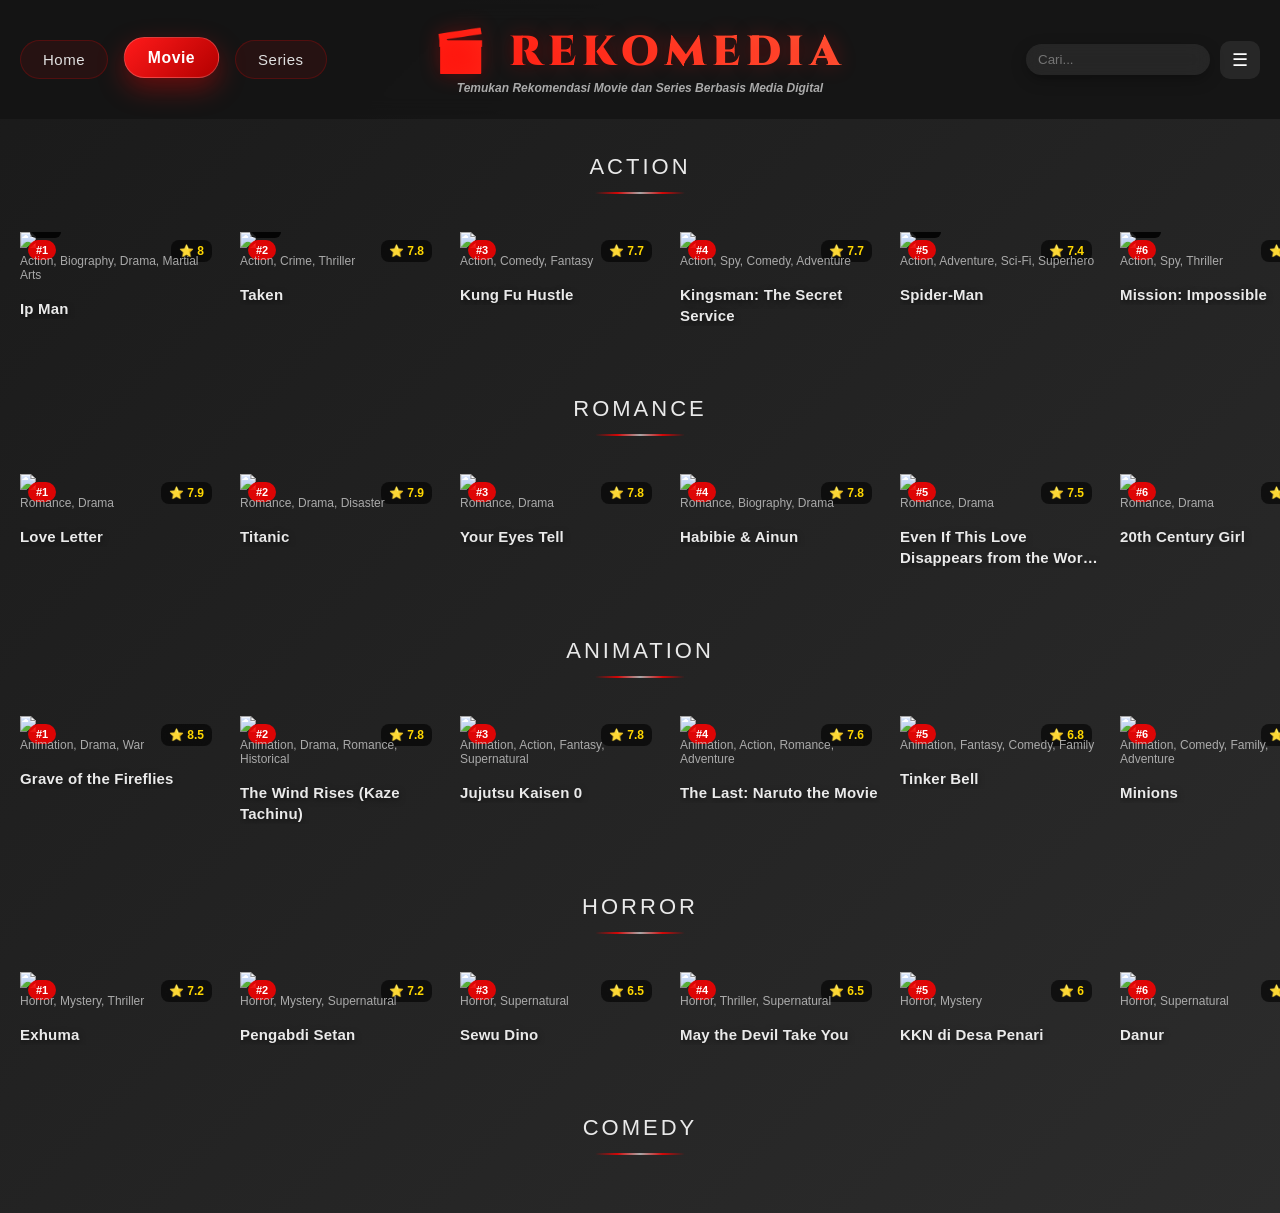
==== movie.html @ 567d8efb "Add files via upload" ====
<!DOCTYPE html>
<html lang="id">
<head>
    <meta charset="UTF-8">
    <title>REKOMEDIA</title>
	
    <link rel="stylesheet" href="style.css">
	<link href="https://fonts.googleapis.com/css2?family=Cinzel:wght@700;900&display=swap" rel="stylesheet">
	
	<script src="data.js" defer></script>
	<script src="script.js" defer></script>

</head>

<body>


<header class="top-bar">

    <div class="left-bar">
        <div class="nav">
            <a href="index.html" class="nav-link">Home</a>
            <a href="movie.html" class="nav-link active">Movie</a>
            <a href="series.html" class="nav-link">Series</a>
        </div>
    </div>

    <div class="center-bar">
        <h1 class="epic-title">🎬 REKOMEDIA</h1>
        <h2 class="section-title"> Temukan Rekomendasi Movie dan Series Berbasis Media Digital</h2>
    </div>

    <div class="right-bar">
        <div class="search-box">
            <input type="text" id="searchInput" placeholder="Cari..." onkeyup="searchMedia()">

            <div class="filter-wrapper">
                <button class="filter-btn" onclick="toggleFilterMenu()">☰</button>

                <div id="filterMenu" class="filter-menu">
                    
                    <div onclick="setFilter('actor')">Actor</div>
                    <div onclick="setFilter('country')">Negara</div>
                    <div onclick="setFilter('year')">Tahun</div>
                </div>
            </div>
        </div>
    </div>

</header>

<main>
	
    <h2 class="section-heading">Action</h2>
    <div id="actionMovies" class="container"></div>

    <h2 class="section-heading">Romance</h2>
    <div id="romanceMovies" class="container"></div>
	
	<h2 class="section-heading">Animation</h2>
	<div id="animationMovies" class="container"></div>
	
	<h2 class="section-heading">Horror</h2>
	<div id="horrorMovies" class="container"></div>
	
	<h2 class="section-heading">Comedy</h2>
	<div id="comedyMovies" class="container"></div>

	

</main>

<div id="modal" class="modal" onclick="closeDetail()">
    <div class="modal-content" onclick="event.stopPropagation()">


    <img id="mPoster">

    <h2 id="mTitle"></h2>

    <div class="detail-info">
        <span id="mRating"></span>
        <span id="mYear"></span>
        <span id="mGenre"></span>
		<span id="mCountry"></span>
    </div>

    <p id="mDesc"></p>
    <p id="mActor"></p>

    <iframe id="mVideo" frameborder="0" allowfullscreen></iframe>

	<button onclick="playTrailer()" class="trailer-btn">
    ▶ Play Trailer
	</button>

</div>

</div>


</body>
</html>
---- style.css ----
body {
    font-family: Arial;
    background: linear-gradient(135deg, #1a1a1a, #2c2c2c);
    color: white;
    margin: 0;
	box-sizing: border-box;
}

header {
    position: sticky;
    top: 0;
    background: rgba(20,20,20,0.9);
    backdrop-filter: blur(10px);
    z-index: 1000;
}
.epic-title {
    font-family: 'Cinzel', serif;
    font-weight: 900;
    font-size: 42px;
    text-align: center;
    letter-spacing: 6px;
	margin: 0;

    background: linear-gradient(45deg, #ff0000, #ff7f50, #ffffff);
    background-size: 300% 300%;
    -webkit-background-clip: text;
    -webkit-text-fill-color: transparent;

    display: flex;
    align-items: center;
    justify-content: center;
    gap: 12px;

    text-shadow: 0 0 20px rgba(255, 0, 0, 0.3);

    animation: glowMove 4s ease infinite, floatTitle 3s ease-in-out infinite;
}

@keyframes floatTitle {
    0%, 100% {
        transform: translateY(0);
    }
    50% {
        transform: translateY(-5px);
    }
}

.epic-title:hover {
    transform: scale(1.1);
    text-shadow: 0 0 20px rgba(255,0,0,0.8);
}

.film-icon {
    font-size: 50px;
    margin-right: 10px;
}

@keyframes glow {
    from {
        text-shadow: 0 0 10px #e50914;
    }
    to {
        text-shadow: 0 0 20px #ff5f6d;
    }
}

@keyframes fadeUp {
    to {
        opacity: 1;
        transform: translateY(0);
    }
}
.nav {
    display: flex;
    justify-content: center;
    gap: 18px;
    margin: 30px 0;
}

/* tombol elegan */
.nav-link {
    color: #e0e0e0;
    text-decoration: none;
    font-size: 15px;
    font-weight: 500;
    padding: 10px 22px;
    border-radius: 999px; /* pill shape */
    
    background: rgba(255, 0, 0, 0.08);
    border: 1px solid rgba(255, 0, 0, 0.2);

    transition: all 0.3s ease;
    letter-spacing: 0.5px;
}

/* hover elegan */
.nav-link:hover {
    background: rgba(255, 0, 0, 0.15);
    color: #fff;
    transform: translateY(-3px);
    box-shadow: 0 10px 25px rgba(255, 0, 0, 0.2);
    border-color: rgba(255, 0, 0, 0.4);
}


/* active lebih premium */
.nav-link.active {
    background: linear-gradient(135deg, #ff1a1a, #b30000);
    color: #fff;
    font-weight: 600;
    transform: translateY(-2px) scale(1.05);
    border: 1px solid rgba(255, 255, 255, 0.2);
    box-shadow: 0 10px 25px rgba(255, 0, 0, 0.35);
    position: relative;
    overflow: hidden;
}
.nav-link.active::before {
    content: "";
    position: absolute;
    top: 0;
    left: -100%;
    width: 100%;
    height: 100%;
    background: linear-gradient(120deg, transparent, rgba(255,255,255,0.2), transparent);
    transition: 0.5s;
}

.nav-link.active:hover::before {
    left: 100%;
}

.hide {
    display: none !important;
}
.card {
    position: relative;
    width: 200px;
    min-width: 200px;
    max-width: 200px;
    flex: 0 0 auto;
    cursor: pointer;
	overflow: hidden;
	display: flex;
    flex-direction: column;
    transition: transform 0.3s ease, box-shadow 0.3s ease;
	opacity: 0;
    transform: translateY(20px);
}



.card-info {
    padding: 12px;
    background: linear-gradient(
        to top,
        rgba(0,0,0,0.85),
        rgba(0,0,0,0.3)
    );
}


.card-info h3 {
    font-size: 14px;
    margin: 5px 0;
}


.card-info p {
    font-size: 11px;
    color: #bbb;
    margin: 0;
}


.card:hover {
    transform: translateY(-8px) scale(1.03);
    box-shadow: 0 15px 40px rgba(255, 0, 0, 0.25);
}
.card:hover .title {
    color: #ffffff; /* cuma jadi lebih terang */
    transform: translateY(-2px);
}




.card:hover img {
    transform: translateY(-6px) scale(1.07);
    filter: brightness(1.1) contrast(1.05);
	box-shadow: 0 12px 30px rgba(0,0,0,0.5);
}



.card.show {
    opacity: 1;
    transform: translateY(0);
    transition: 0.5s ease;
}
.search-box {
    display: flex;
    justify-content: center;
    align-items: center;
    gap: 12px;
    margin: 10px 0;
    flex-wrap: nowrap;
}
.search-box input {
    width: 160px;
    padding: 8px 12px;
    border-radius: 999px;
    border: none;
    outline: none;

    background: rgba(255, 255, 255, 0.08);
    color: white;

    backdrop-filter: blur(10px);
    box-shadow: 0 5px 15px rgba(0,0,0,0.3);

    transition: 0.3s ease;
}

.search-box input:focus {
    transform: scale(1.05);
    background: rgba(255, 255, 255, 0.12);
}
.filter-wrapper {
    display: flex;
    align-items: center;
	position: relative;
}

.filter-btn {
    padding: 8px 12px;
    border: none;
    border-radius: 10px;
    cursor: pointer;

    background: rgba(255,255,255,0.08);
    color: white;

    font-size: 18px;
    transition: 0.3s;
	
    display: flex;
    align-items: center;
    justify-content: center;

}

.filter-btn:hover {
    transform: scale(1.1);
    background: rgba(255,255,255,0.15);
}
.filter-menu {
    display: none;
    position: absolute;
    top: 45px;
    right: 0;

    background: rgba(20,20,20,0.95);
    border: 1px solid rgba(255,255,255,0.1);
    border-radius: 12px;

    min-width: 150px;
    overflow: hidden;
    z-index: 1000;
}
.filter-menu.show {
    display: block;
}
.filter-menu div {
    padding: 10px;
    cursor: pointer;
    transition: 0.2s;
}

.filter-menu div:hover {
    background: rgba(255,0,0,0.2);
}
.top-bar {
    display: grid;
    grid-template-columns: 1fr 2fr 1fr;
    align-items: center;
    padding: 10px 20px;
    background: rgba(20,20,20,0.9);
    backdrop-filter: blur(10px);
}

.left-bar {
    display: flex;
    justify-content: flex-start;
}


.title-block {
    display: flex;
    flex-direction: column;
    gap: 2px;
}
.section-title {
    font-size: 12px;
    color: #aaa;
    margin: 0;
    font-style: italic;
}
.search-area {
    display: flex;
    justify-content: center;
    margin-top: 10px;
}

.search-box {
    display: flex;
    align-items: center;
    gap: 10px;
}

.section-heading {
    text-align: center;
    font-size: 22px;
    font-weight: 500;
    letter-spacing: 3px;
    text-transform: uppercase;

    color: rgba(255, 255, 255, 0.9);

    margin: 35px 0 18px;

    position: relative;
    display: inline-block;
}

/* bikin posisi center tetap rapi */
.section-heading {
    display: block;
}

/* garis utama */
.section-heading::after {
    content: "";
    display: block;
    width: 90px;
    height: 2px;

    margin: 12px auto 0;

    background: linear-gradient(
        90deg,
        transparent,
        rgba(255, 0, 0, 0.8),
        rgba(255, 255, 255, 0.6),
        rgba(255, 0, 0, 0.8),
        transparent
    );

    border-radius: 10px;

    animation: lineGlow 3s ease-in-out infinite;
}

/* efek subtle glow jalan */
@keyframes lineGlow {
    0% {
        opacity: 0.5;
        transform: scaleX(0.9);
    }
    50% {
        opacity: 1;
        transform: scaleX(1.05);
    }
    100% {
        opacity: 0.5;
        transform: scaleX(0.9);
    }
}

/* hover halus (kelas UI modern) */
.section-heading:hover {
    letter-spacing: 4px;
    transition: 0.3s ease;
    color: #ffffff;
}
.container {
    display: flex;
    gap: 20px;
    overflow-x: auto;
    padding: 20px;
    scroll-behavior: smooth;
}
.container::-webkit-scrollbar {
    height: 6px;
}

.container::-webkit-scrollbar-thumb {
    background: rgba(255,255,255,0.2);
    border-radius: 10px;
}

.card-info {
    padding: 20px;
}

.card-info h3 {
    font-size: 14px;
    font-weight: 700;
    margin: 8px 0 6px;
    color: #fff;
    letter-spacing: 0.5px;
}


.desc {
    font-size: 12px;
    color: #ccc;
    margin: 8px 0;
    line-height: 1.4;

    display: -webkit-box;
    -webkit-line-clamp: 3;
    -webkit-box-orient: vertical;
    overflow: hidden;
}
/* tombol trailer */
.trailer-btn {
    display: block;
    margin-top: 15px;
    padding: 10px;
    text-align: center;
    font-weight: 600;

    background: linear-gradient(135deg, #ff0000, #b30000);
    color: white;
    text-decoration: none;
    border-radius: 10px;

    transition: 0.3s;
}

.trailer-btn:hover {
    transform: scale(1.05);
    box-shadow: 0 10px 20px rgba(255,0,0,0.3);
}

.badge {
    position: absolute;
    top: 8px;
    left: 8px;
    background: rgba(255,0,0,0.85);
    padding: 4px 8px;
    font-size: 11px;
    border-radius: 999px;
    font-weight: bold;
}

.meta {
    font-size: 11px;
    color: #aaa;
    display: flex;
    gap: 10px;
    margin-top: 5px;
}
.center-bar {
    text-align: center;
}
.right-bar {
    display: flex;
    justify-content: flex-end;
}

.poster {
    width: 100%;
    display: flex;
    align-items: center;
    justify-content: center;
	 position: relative;
}
.season-badge {
    position: absolute;
    bottom: 10px;
    left: 10px;

    background: rgba(0, 0, 0, 0.85);
	color: #fff;
    padding: 4px 8px;
    font-size: 12px;
    border-radius: 6px;

    font-weight: bold;
}

.poster img {
    width: 100%;
    height: auto;   /* 🔥 ini kuncinya */
    display: block;
	transition: transform 0.4s ease;
}


.rating {
    position: absolute;
    top: 8px;
    right: 8px;
    background: rgba(0,0,0,0.6);
    backdrop-filter: blur(6px);
    color: gold;
    font-size: 12px;
    padding: 4px 8px;
    border-radius: 8px;
    font-weight: 600;
}

.title {
    font-size: 15px;
    font-weight: 600;
    margin-top: 4px;
    line-height: 1.4;

    color: #eaeaea; /* bukan putih terang, lebih soft */

    letter-spacing: 0.2px;
    text-transform: none; /* 🔥 ini penting (biar ga kapital semua) */

    display: -webkit-box;
    -webkit-line-clamp: 2;
    -webkit-box-orient: vertical;
    overflow: hidden;

    transition: all 0.3s ease;
	text-shadow: 0 2px 6px rgba(0,0,0,0.5);
	font-family: Arial, sans-serif;
}



.modal {
    display: none;
    position: fixed;
    top: 0;
    left: 0;
    width: 100%;
    height: 100%;
    background: rgba(0,0,0,0.8);
    justify-content: center;
    align-items: center;
    z-index: 9999;
	animation: fadeIn 0.3s ease;
}

.modal-content {
    background: #111;
    padding: 20px;
    border-radius: 16px;
    width: 380px;
    max-height: 85vh;
    overflow-y: auto;

    color: white;
    text-align: left;
	animation: scaleUp 0.3s ease;
}
@keyframes fadeIn {
    from {opacity: 0;}
    to {opacity: 1;}
}

@keyframes scaleUp {
    from {transform: scale(0.9);}
    to {transform: scale(1);}
}
/* poster */
.modal-content img {
    width: 100%;
    border-radius: 12px;
    margin-bottom: 12px;
}
/* judul */
#mTitle {
    font-size: 20px;
    font-weight: 700;
    margin: 10px 0;
}
.rank-badge {
    position: absolute;
    bottom: 8px;
    right: 8px;
    background: gold;
    color: black;
    font-size: 11px;
    padding: 3px 6px;
    border-radius: 6px;
    font-weight: bold;
}
.genre {
    font-size: 12px;
    color: #ccc;
    margin-top: 6px;
    opacity: 0.8;
}
.meta-detail {
    font-size: 13px;
    color: #bbb;
    margin: 6px 0 12px;
}
/* info kecil */
.detail-info {
    display: flex;
    gap: 10px;
    font-size: 12px;
    color: #bbb;
    margin-bottom: 10px;
}

.detail-info span {
    background: rgba(255,255,255,0.08);
    padding: 4px 8px;
    border-radius: 6px;
}
/* sinopsis */
#mDesc {
    font-size: 13px;
    line-height: 1.6;
    color: #ccc;
    margin: 12px 0;
}

/* actor */
#mActor {
    font-size: 12px;
    color: #aaa;
}
#mVideo {
    width: 100%;
    height: 200px;
    border-radius: 10px;
    margin-bottom: 10px;
    display: none;
}
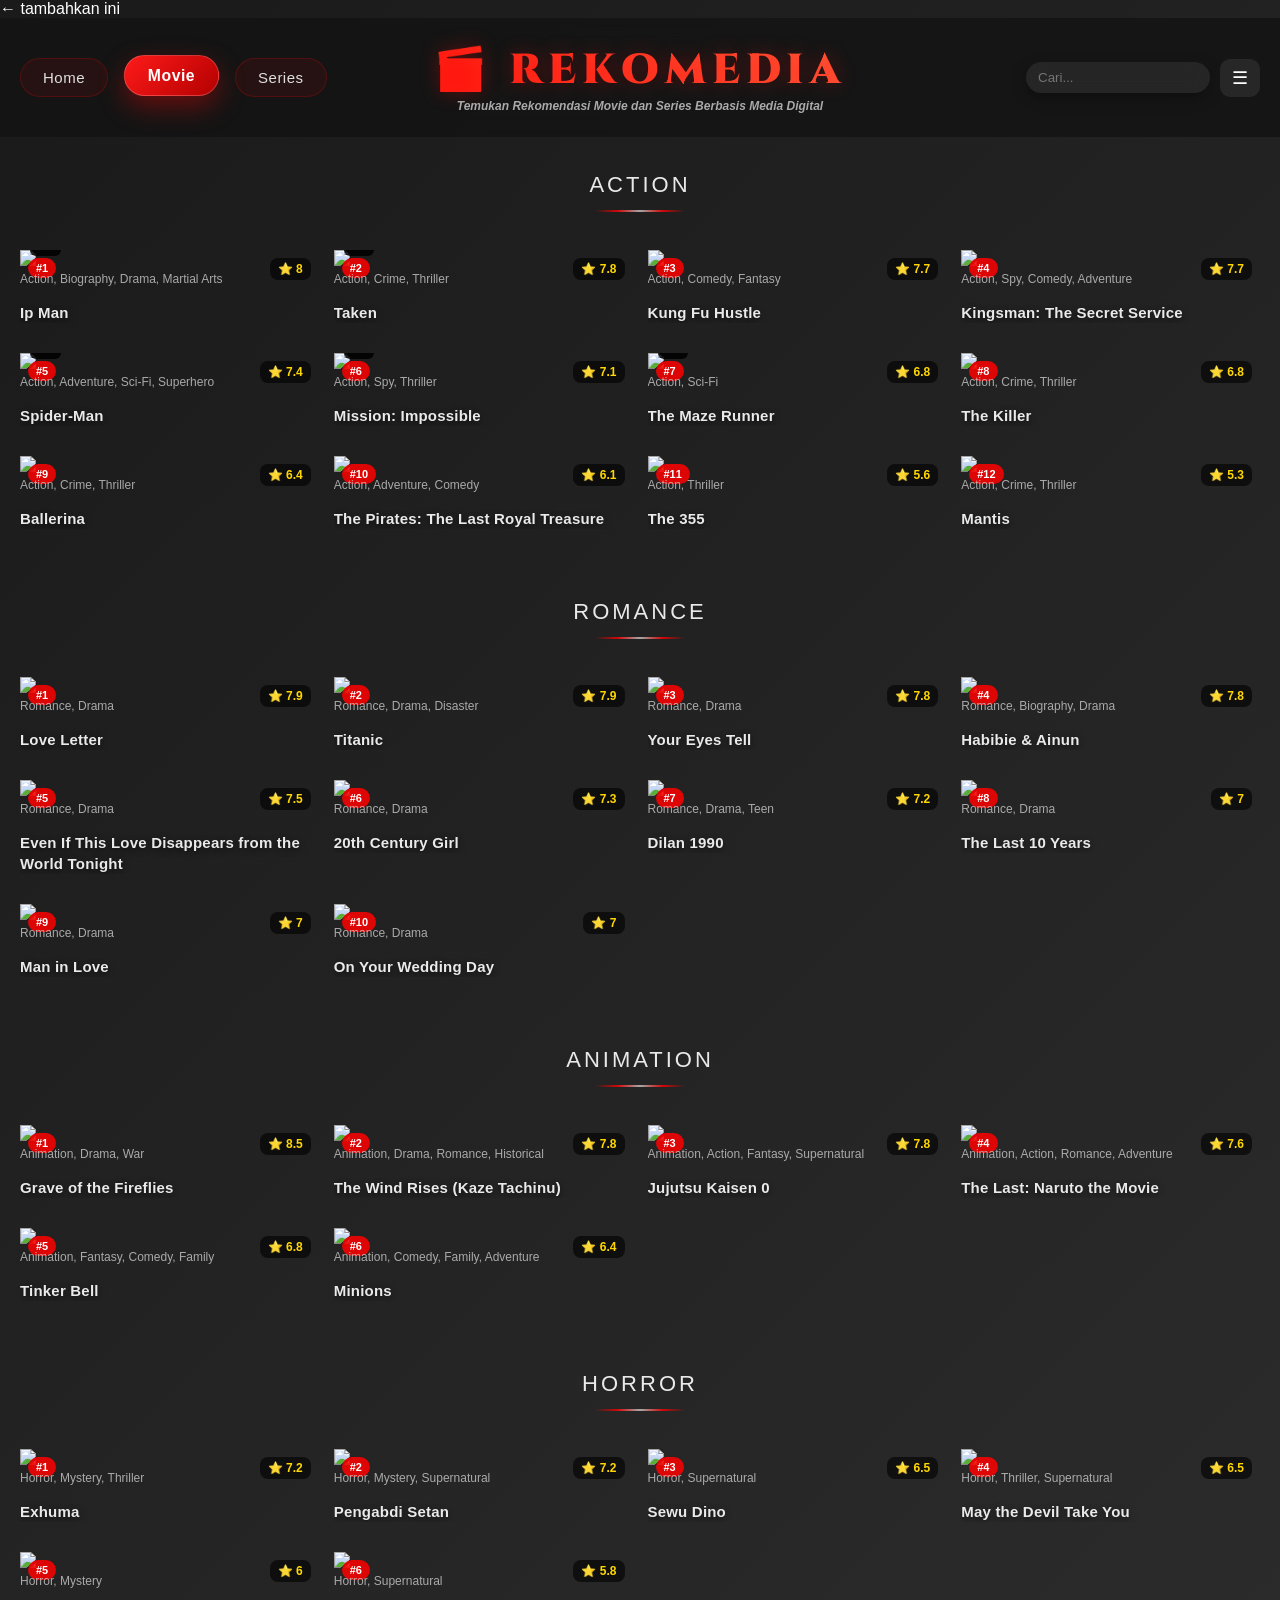
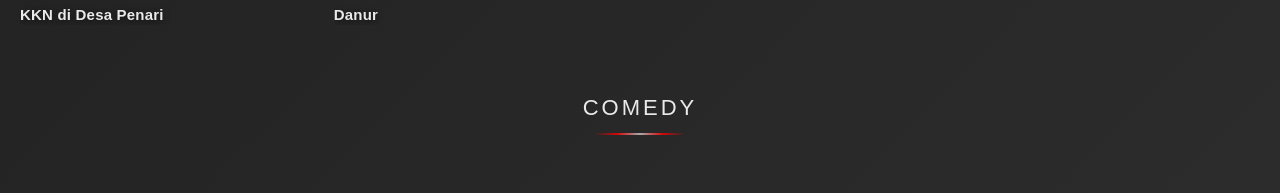
==== commit d907581f: "Update movie.html" ====
--- a/movie.html
+++ b/movie.html
@@ -2,6 +2,7 @@
 <html lang="id">
 <head>
     <meta charset="UTF-8">
+    <meta name="viewport" content="width=device-width, initial-scale=1.0">  ← tambahkan ini
     <title>REKOMEDIA</title>
 	
     <link rel="stylesheet" href="style.css">
--- a/style.css
+++ b/style.css
@@ -134,9 +134,9 @@
 }
 .card {
     position: relative;
-    width: 200px;
-    min-width: 200px;
-    max-width: 200px;
+   width: 100%;
+    min-width: unset;
+    max-width: unset;
     flex: 0 0 auto;
     cursor: pointer;
 	overflow: hidden;
@@ -383,12 +383,13 @@
     color: #ffffff;
 }
 .container {
-    display: flex;
-    gap: 20px;
-    overflow-x: auto;
+    display: grid;
+    grid-template-columns: repeat(auto-fit, minmax(260px, 1fr));
+    gap: 15px;
     padding: 20px;
-    scroll-behavior: smooth;
-}
+}
+
+
 .container::-webkit-scrollbar {
     height: 6px;
 }
@@ -636,4 +637,73 @@
     border-radius: 10px;
     margin-bottom: 10px;
     display: none;
-}+}
+@media (max-width: 768px) {
+
+    .epic-title {
+        font-size: 24px;
+        letter-spacing: 2px;
+    }
+
+    .nav {
+        flex-wrap: wrap;
+        gap: 10px;
+        margin: 15px 0;
+    }
+
+    .nav-link {
+        font-size: 12px;
+        padding: 6px 12px;
+    }
+
+    .search-box {
+        flex-wrap: wrap;
+        gap: 8px;
+    }
+
+    .search-box input {
+        width: 100%;
+    }
+
+    .top-bar {
+        grid-template-columns: 1fr;
+        text-align: center;
+        gap: 10px;
+    }
+
+    .section-heading {
+        font-size: 18px;
+    }
+
+    .modal-content {
+        width: 90%;
+    }
+
+    #mVideo {
+        height: 180px;
+    }
+    .container {
+        grid-template-columns: 1fr; /* paksa 1 kolom */
+    }
+
+    .card-info h3 {
+        font-size: 16px;
+    }
+
+    .desc {
+        font-size: 13px;
+    }
+
+    .title {
+        font-size: 16px;
+    }
+
+    .epic-title {
+        font-size: 22px;
+    }
+}
+
+img {
+    max-width: 100%;
+    height: auto;
+}
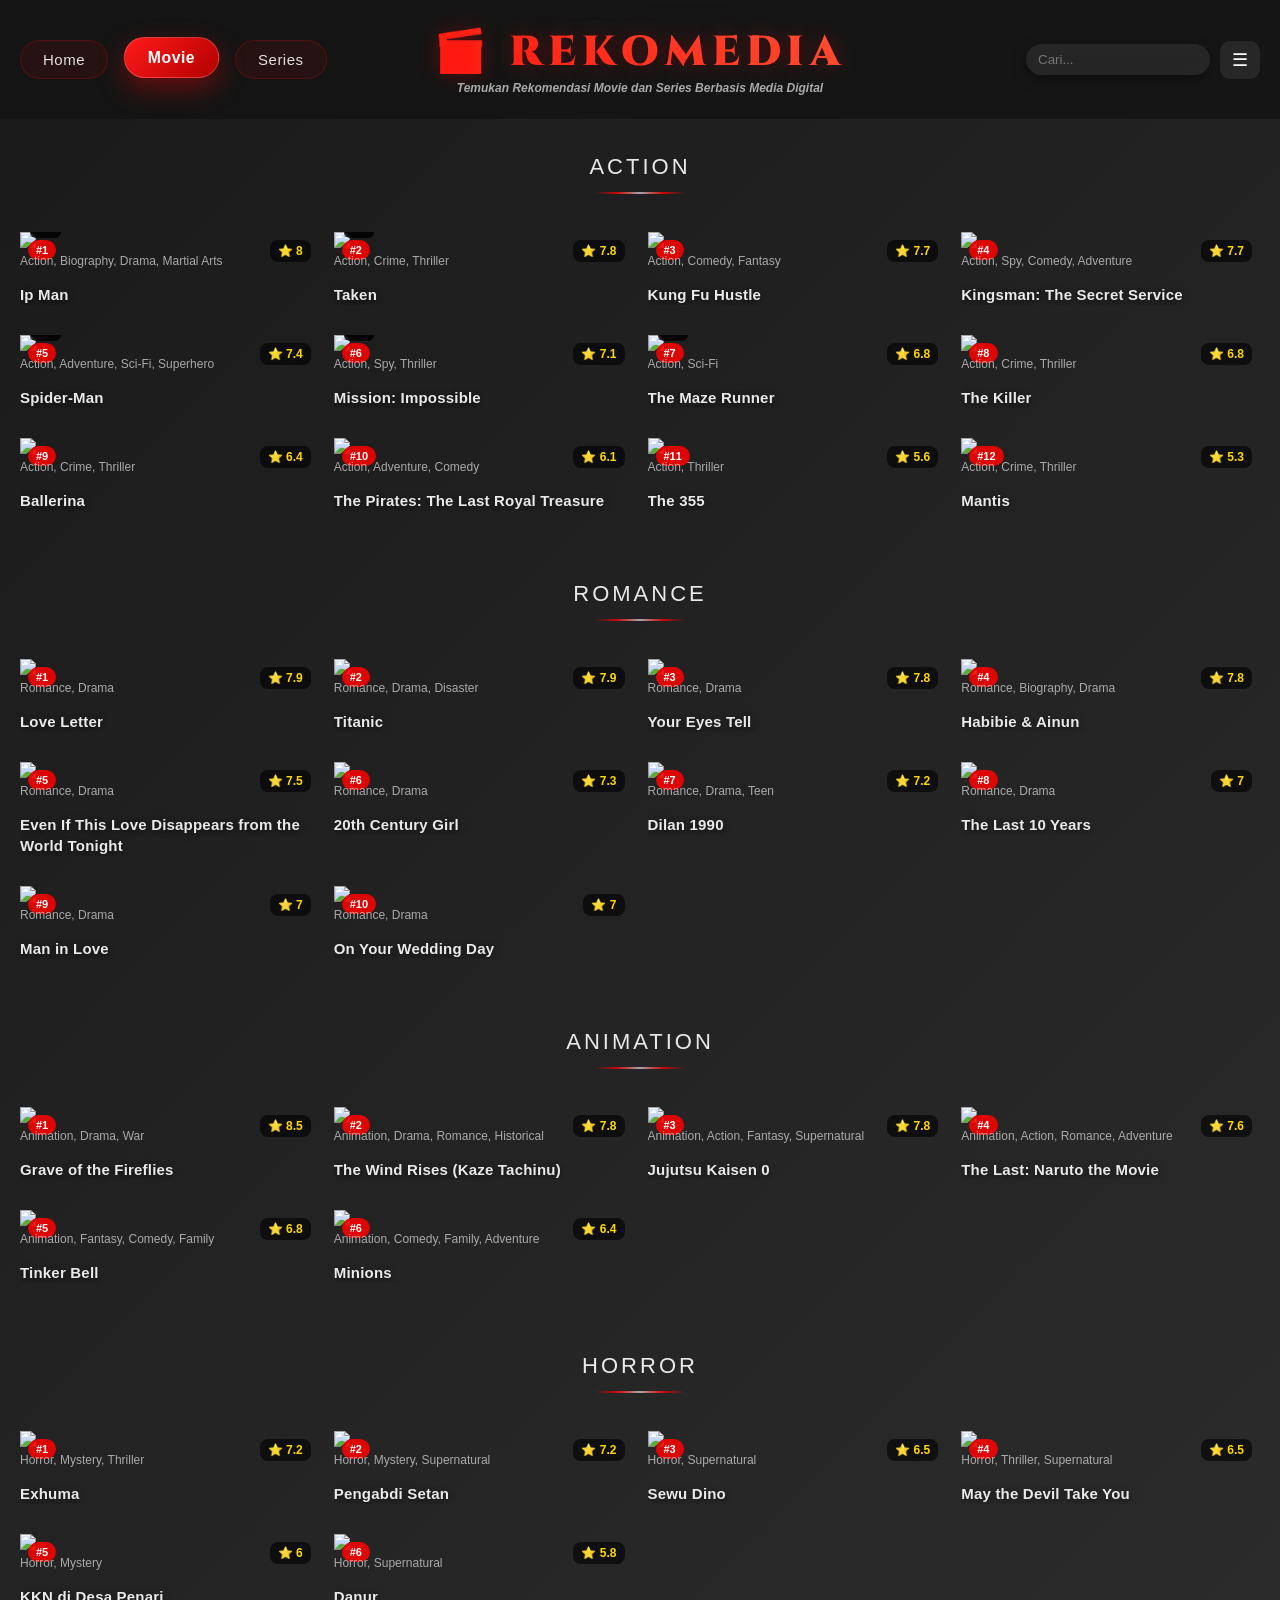
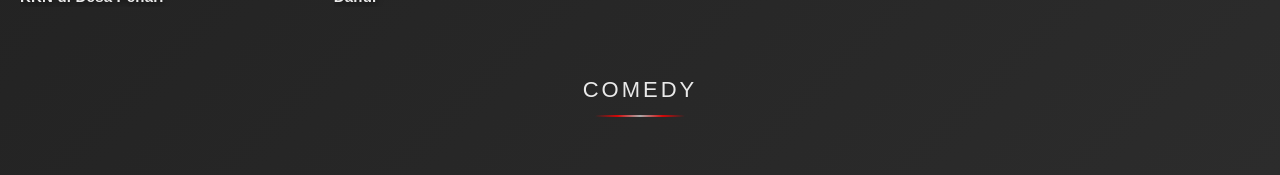
==== commit 0e773a4c: "Update movie.html" ====
--- a/movie.html
+++ b/movie.html
@@ -2,7 +2,7 @@
 <html lang="id">
 <head>
     <meta charset="UTF-8">
-    <meta name="viewport" content="width=device-width, initial-scale=1.0">  ← tambahkan ini
+    <meta name="viewport" content="width=device-width, initial-scale=1.0">
     <title>REKOMEDIA</title>
 	
     <link rel="stylesheet" href="style.css">
@@ -10,14 +10,9 @@
 	
 	<script src="data.js" defer></script>
 	<script src="script.js" defer></script>
-
 </head>
-
 <body>
-
-
 <header class="top-bar">
-
     <div class="left-bar">
         <div class="nav">
             <a href="index.html" class="nav-link">Home</a>
@@ -25,21 +20,16 @@
             <a href="series.html" class="nav-link">Series</a>
         </div>
     </div>
-
     <div class="center-bar">
         <h1 class="epic-title">🎬 REKOMEDIA</h1>
         <h2 class="section-title"> Temukan Rekomendasi Movie dan Series Berbasis Media Digital</h2>
     </div>
-
     <div class="right-bar">
         <div class="search-box">
             <input type="text" id="searchInput" placeholder="Cari..." onkeyup="searchMedia()">
-
             <div class="filter-wrapper">
                 <button class="filter-btn" onclick="toggleFilterMenu()">☰</button>
-
                 <div id="filterMenu" class="filter-menu">
-                    
                     <div onclick="setFilter('actor')">Actor</div>
                     <div onclick="setFilter('country')">Negara</div>
                     <div onclick="setFilter('year')">Tahun</div>
@@ -47,14 +37,10 @@
             </div>
         </div>
     </div>
-
 </header>
-
 <main>
-	
     <h2 class="section-heading">Action</h2>
     <div id="actionMovies" class="container"></div>
-
     <h2 class="section-heading">Romance</h2>
     <div id="romanceMovies" class="container"></div>
 	
@@ -66,39 +52,24 @@
 	
 	<h2 class="section-heading">Comedy</h2>
 	<div id="comedyMovies" class="container"></div>
-
-	
-
 </main>
-
 <div id="modal" class="modal" onclick="closeDetail()">
     <div class="modal-content" onclick="event.stopPropagation()">
-
-
     <img id="mPoster">
-
     <h2 id="mTitle"></h2>
-
     <div class="detail-info">
         <span id="mRating"></span>
         <span id="mYear"></span>
         <span id="mGenre"></span>
 		<span id="mCountry"></span>
     </div>
-
     <p id="mDesc"></p>
     <p id="mActor"></p>
-
     <iframe id="mVideo" frameborder="0" allowfullscreen></iframe>
-
 	<button onclick="playTrailer()" class="trailer-btn">
     ▶ Play Trailer
 	</button>
-
 </div>
-
 </div>
-
-
 </body>
 </html>
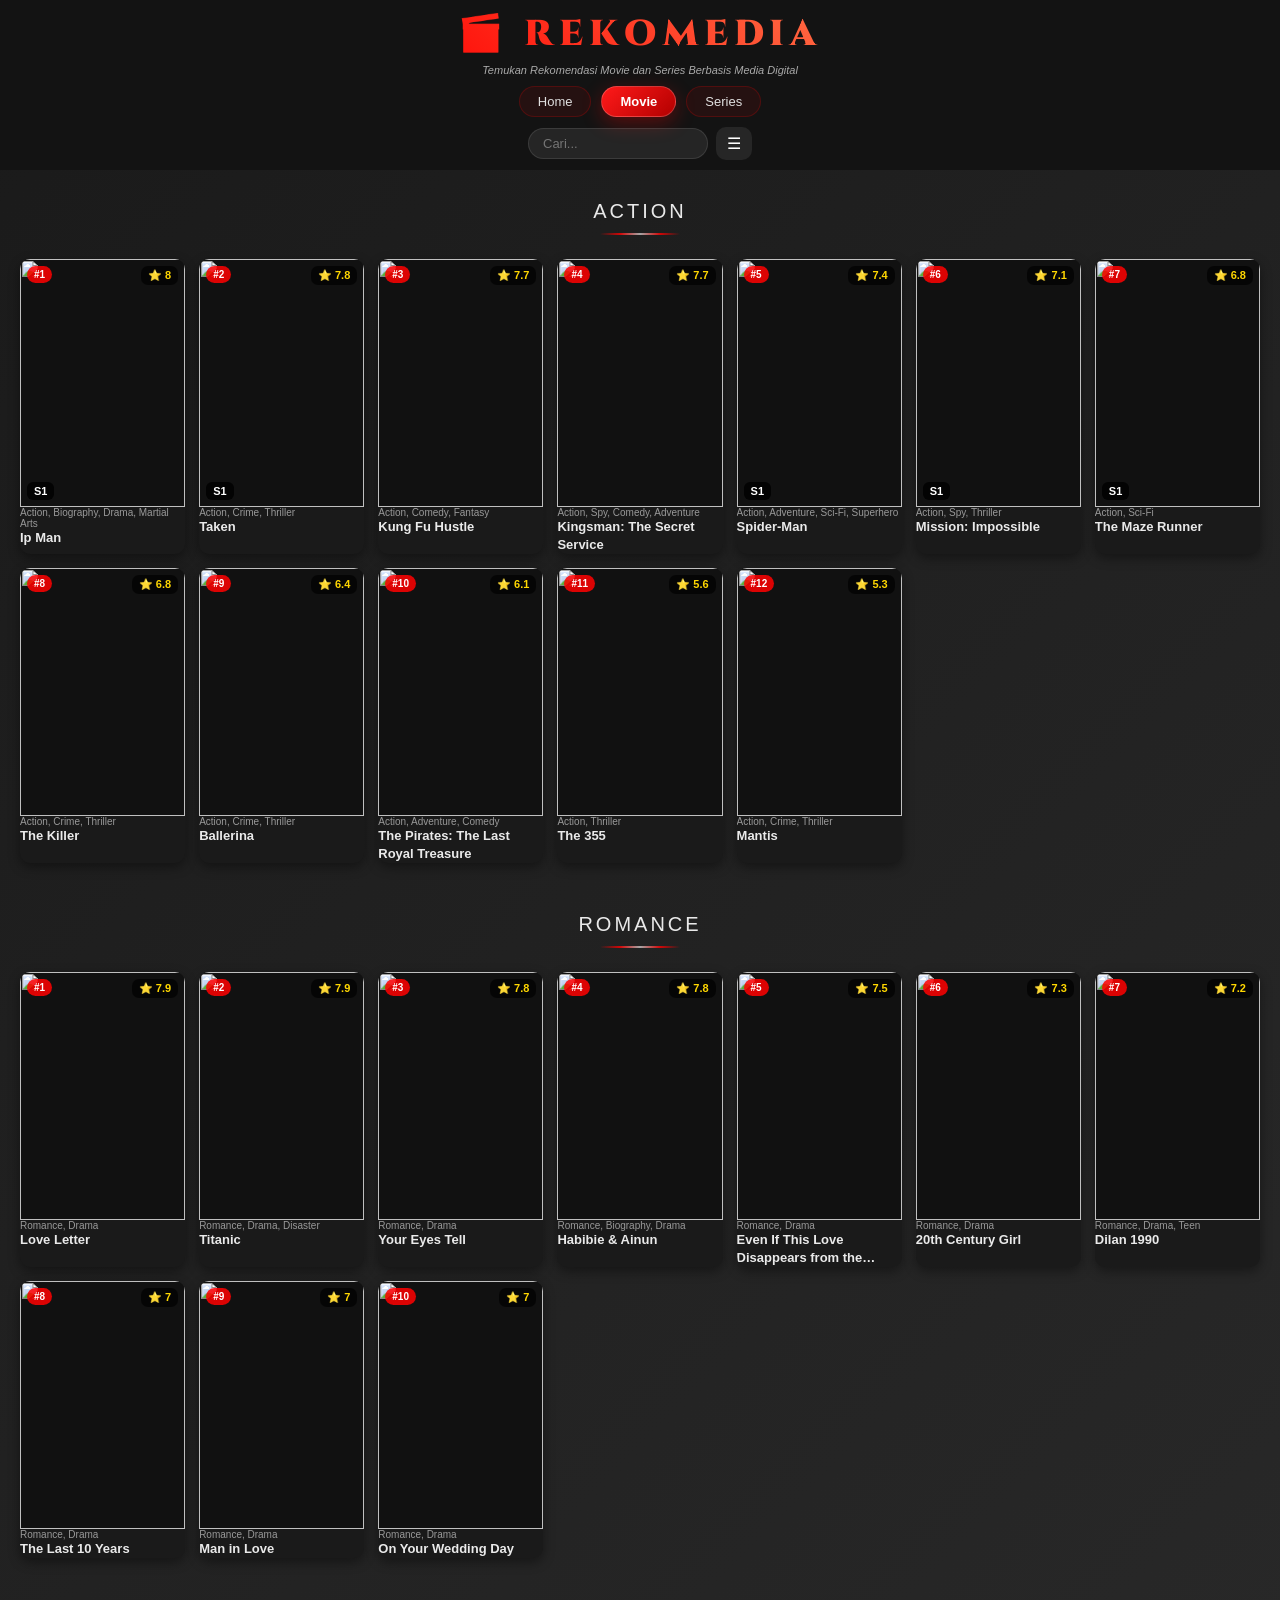
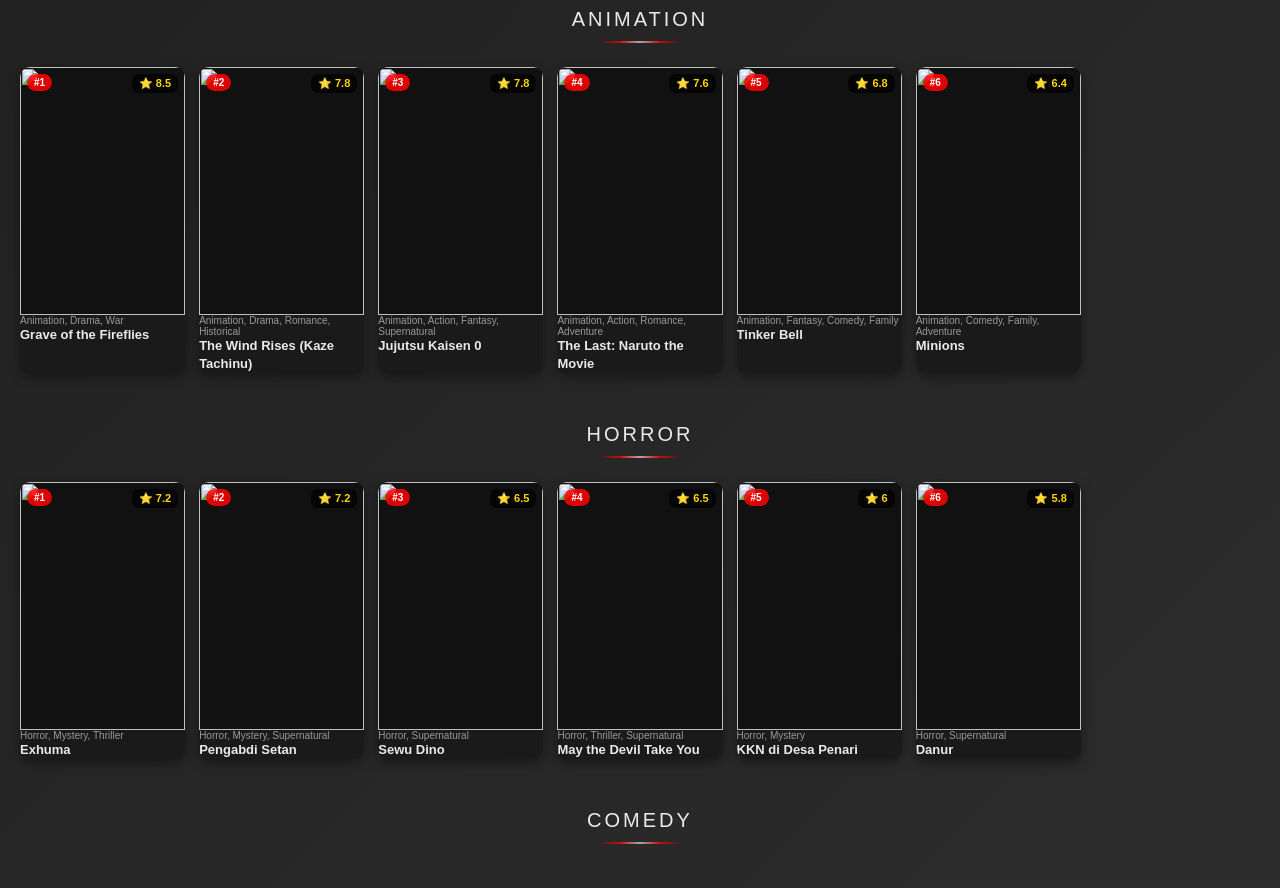
==== commit 699cddce: "Update movie.html" ====
--- a/movie.html
+++ b/movie.html
@@ -4,36 +4,28 @@
     <meta charset="UTF-8">
     <meta name="viewport" content="width=device-width, initial-scale=1.0">
     <title>REKOMEDIA</title>
-	
     <link rel="stylesheet" href="style.css">
-	<link href="https://fonts.googleapis.com/css2?family=Cinzel:wght@700;900&display=swap" rel="stylesheet">
-	
-	<script src="data.js" defer></script>
-	<script src="script.js" defer></script>
+    <link href="https://fonts.googleapis.com/css2?family=Cinzel:wght@700;900&display=swap" rel="stylesheet">
+    <script src="data.js" defer></script>
+    <script src="script.js" defer></script>
 </head>
 <body>
 <header class="top-bar">
-    <div class="left-bar">
-        <div class="nav">
-            <a href="index.html" class="nav-link">Home</a>
-            <a href="movie.html" class="nav-link active">Movie</a>
-            <a href="series.html" class="nav-link">Series</a>
-        </div>
-    </div>
-    <div class="center-bar">
-        <h1 class="epic-title">🎬 REKOMEDIA</h1>
-        <h2 class="section-title"> Temukan Rekomendasi Movie dan Series Berbasis Media Digital</h2>
-    </div>
-    <div class="right-bar">
-        <div class="search-box">
-            <input type="text" id="searchInput" placeholder="Cari..." onkeyup="searchMedia()">
-            <div class="filter-wrapper">
-                <button class="filter-btn" onclick="toggleFilterMenu()">☰</button>
-                <div id="filterMenu" class="filter-menu">
-                    <div onclick="setFilter('actor')">Actor</div>
-                    <div onclick="setFilter('country')">Negara</div>
-                    <div onclick="setFilter('year')">Tahun</div>
-                </div>
+    <h1 class="epic-title">🎬 REKOMEDIA</h1>
+    <p class="section-title">Temukan Rekomendasi Movie dan Series Berbasis Media Digital</p>
+    <nav class="nav">
+        <a href="index.html" class="nav-link">Home</a>
+        <a href="movie.html" class="nav-link active">Movie</a>
+        <a href="series.html" class="nav-link">Series</a>
+    </nav>
+    <div class="search-box">
+        <input type="text" id="searchInput" placeholder="Cari..." onkeyup="searchMedia()">
+        <div class="filter-wrapper">
+            <button class="filter-btn" onclick="toggleFilterMenu()">☰</button>
+            <div id="filterMenu" class="filter-menu">
+                <div onclick="setFilter('actor')">Actor</div>
+                <div onclick="setFilter('country')">Negara</div>
+                <div onclick="setFilter('year')">Tahun</div>
             </div>
         </div>
     </div>
@@ -43,33 +35,28 @@
     <div id="actionMovies" class="container"></div>
     <h2 class="section-heading">Romance</h2>
     <div id="romanceMovies" class="container"></div>
-	
-	<h2 class="section-heading">Animation</h2>
-	<div id="animationMovies" class="container"></div>
-	
-	<h2 class="section-heading">Horror</h2>
-	<div id="horrorMovies" class="container"></div>
-	
-	<h2 class="section-heading">Comedy</h2>
-	<div id="comedyMovies" class="container"></div>
+    <h2 class="section-heading">Animation</h2>
+    <div id="animationMovies" class="container"></div>
+    <h2 class="section-heading">Horror</h2>
+    <div id="horrorMovies" class="container"></div>
+    <h2 class="section-heading">Comedy</h2>
+    <div id="comedyMovies" class="container"></div>
 </main>
 <div id="modal" class="modal" onclick="closeDetail()">
     <div class="modal-content" onclick="event.stopPropagation()">
-    <img id="mPoster">
-    <h2 id="mTitle"></h2>
-    <div class="detail-info">
-        <span id="mRating"></span>
-        <span id="mYear"></span>
-        <span id="mGenre"></span>
-		<span id="mCountry"></span>
+        <img id="mPoster" alt="">
+        <h2 id="mTitle"></h2>
+        <div class="detail-info">
+            <span id="mRating"></span>
+            <span id="mYear"></span>
+            <span id="mGenre"></span>
+            <span id="mCountry"></span>
+        </div>
+        <p id="mDesc"></p>
+        <p id="mActor"></p>
+        <iframe id="mVideo" frameborder="0" allowfullscreen></iframe>
+        <button onclick="playTrailer()" class="trailer-btn">▶ Play Trailer</button>
     </div>
-    <p id="mDesc"></p>
-    <p id="mActor"></p>
-    <iframe id="mVideo" frameborder="0" allowfullscreen></iframe>
-	<button onclick="playTrailer()" class="trailer-btn">
-    ▶ Play Trailer
-	</button>
-</div>
 </div>
 </body>
 </html>
--- a/style.css
+++ b/style.css
@@ -1,636 +1,451 @@
+/* =====================
+   BASE
+===================== */
+*, *::before, *::after {
+    box-sizing: border-box;
+}
+ 
 body {
-    font-family: Arial;
+    font-family: Arial, sans-serif;
     background: linear-gradient(135deg, #1a1a1a, #2c2c2c);
     color: white;
     margin: 0;
-	box-sizing: border-box;
-}
-
-header {
+    min-width: 0;
+}
+ 
+img {
+    max-width: 100%;
+    height: auto;
+    display: block;
+}
+ 
+/* =====================
+   HEADER / TOP BAR
+===================== */
+header.top-bar {
     position: sticky;
     top: 0;
-    background: rgba(20,20,20,0.9);
+    z-index: 1000;
+    background: rgba(20,20,20,0.95);
     backdrop-filter: blur(10px);
-    z-index: 1000;
-}
+    padding: 10px 20px;
+    display: flex;
+    flex-direction: column;
+    align-items: center;
+    gap: 6px;
+}
+ 
 .epic-title {
     font-family: 'Cinzel', serif;
     font-weight: 900;
-    font-size: 42px;
+    font-size: 36px;
+    letter-spacing: 6px;
+    margin: 0;
     text-align: center;
-    letter-spacing: 6px;
-	margin: 0;
-
     background: linear-gradient(45deg, #ff0000, #ff7f50, #ffffff);
     background-size: 300% 300%;
     -webkit-background-clip: text;
     -webkit-text-fill-color: transparent;
-
-    display: flex;
-    align-items: center;
+    animation: floatTitle 3s ease-in-out infinite;
+}
+ 
+@keyframes floatTitle {
+    0%, 100% { transform: translateY(0); }
+    50%       { transform: translateY(-4px); }
+}
+ 
+.section-title {
+    font-size: 11px;
+    color: #aaa;
+    margin: 0;
+    font-style: italic;
+    text-align: center;
+}
+ 
+/* NAV */
+.nav {
+    display: flex;
     justify-content: center;
-    gap: 12px;
-
-    text-shadow: 0 0 20px rgba(255, 0, 0, 0.3);
-
-    animation: glowMove 4s ease infinite, floatTitle 3s ease-in-out infinite;
-}
-
-@keyframes floatTitle {
-    0%, 100% {
-        transform: translateY(0);
-    }
-    50% {
-        transform: translateY(-5px);
-    }
-}
-
-.epic-title:hover {
-    transform: scale(1.1);
-    text-shadow: 0 0 20px rgba(255,0,0,0.8);
-}
-
-.film-icon {
-    font-size: 50px;
-    margin-right: 10px;
-}
-
-@keyframes glow {
-    from {
-        text-shadow: 0 0 10px #e50914;
-    }
-    to {
-        text-shadow: 0 0 20px #ff5f6d;
-    }
-}
-
-@keyframes fadeUp {
-    to {
-        opacity: 1;
-        transform: translateY(0);
-    }
-}
-.nav {
-    display: flex;
-    justify-content: center;
-    gap: 18px;
-    margin: 30px 0;
-}
-
-/* tombol elegan */
+    gap: 10px;
+    flex-wrap: wrap;
+    margin: 4px 0;
+}
+ 
 .nav-link {
     color: #e0e0e0;
     text-decoration: none;
-    font-size: 15px;
+    font-size: 13px;
     font-weight: 500;
-    padding: 10px 22px;
-    border-radius: 999px; /* pill shape */
-    
-    background: rgba(255, 0, 0, 0.08);
-    border: 1px solid rgba(255, 0, 0, 0.2);
-
+    padding: 7px 18px;
+    border-radius: 999px;
+    background: rgba(255,0,0,0.08);
+    border: 1px solid rgba(255,0,0,0.2);
     transition: all 0.3s ease;
-    letter-spacing: 0.5px;
-}
-
-/* hover elegan */
+}
+ 
 .nav-link:hover {
-    background: rgba(255, 0, 0, 0.15);
+    background: rgba(255,0,0,0.18);
     color: #fff;
-    transform: translateY(-3px);
-    box-shadow: 0 10px 25px rgba(255, 0, 0, 0.2);
-    border-color: rgba(255, 0, 0, 0.4);
-}
-
-
-/* active lebih premium */
+    border-color: rgba(255,0,0,0.4);
+}
+ 
 .nav-link.active {
     background: linear-gradient(135deg, #ff1a1a, #b30000);
     color: #fff;
     font-weight: 600;
-    transform: translateY(-2px) scale(1.05);
-    border: 1px solid rgba(255, 255, 255, 0.2);
-    box-shadow: 0 10px 25px rgba(255, 0, 0, 0.35);
+    border: 1px solid rgba(255,255,255,0.2);
+    box-shadow: 0 6px 20px rgba(255,0,0,0.3);
+}
+ 
+/* SEARCH */
+.search-box {
+    display: flex;
+    align-items: center;
+    gap: 8px;
+}
+ 
+.search-box input {
+    width: 180px;
+    padding: 7px 14px;
+    border-radius: 999px;
+    border: 1px solid rgba(255,255,255,0.1);
+    outline: none;
+    background: rgba(255,255,255,0.08);
+    color: white;
+    font-size: 13px;
+    transition: 0.3s ease;
+}
+ 
+.search-box input:focus {
+    background: rgba(255,255,255,0.14);
+    border-color: rgba(255,0,0,0.4);
+}
+ 
+.filter-wrapper {
+    display: flex;
+    align-items: center;
     position: relative;
+}
+ 
+.filter-btn {
+    padding: 7px 11px;
+    border: none;
+    border-radius: 10px;
+    cursor: pointer;
+    background: rgba(255,255,255,0.08);
+    color: white;
+    font-size: 16px;
+    transition: 0.3s;
+    display: flex;
+    align-items: center;
+    justify-content: center;
+}
+ 
+.filter-btn:hover {
+    background: rgba(255,255,255,0.15);
+}
+ 
+.filter-menu {
+    display: none;
+    position: absolute;
+    top: 40px;
+    right: 0;
+    background: rgba(20,20,20,0.97);
+    border: 1px solid rgba(255,255,255,0.1);
+    border-radius: 12px;
+    min-width: 130px;
     overflow: hidden;
-}
-.nav-link.active::before {
+    z-index: 1000;
+}
+ 
+.filter-menu.show { display: block; }
+ 
+.filter-menu div {
+    padding: 10px 14px;
+    cursor: pointer;
+    font-size: 13px;
+    transition: 0.2s;
+}
+ 
+.filter-menu div:hover {
+    background: rgba(255,0,0,0.2);
+}
+ 
+/* =====================
+   SECTION HEADING
+===================== */
+.section-heading {
+    display: block;
+    text-align: center;
+    font-size: 20px;
+    font-weight: 500;
+    letter-spacing: 3px;
+    text-transform: uppercase;
+    color: rgba(255,255,255,0.9);
+    margin: 30px 0 14px;
+    position: relative;
+}
+ 
+.section-heading::after {
     content: "";
-    position: absolute;
-    top: 0;
-    left: -100%;
-    width: 100%;
-    height: 100%;
-    background: linear-gradient(120deg, transparent, rgba(255,255,255,0.2), transparent);
-    transition: 0.5s;
-}
-
-.nav-link.active:hover::before {
-    left: 100%;
-}
-
-.hide {
-    display: none !important;
-}
+    display: block;
+    width: 80px;
+    height: 2px;
+    margin: 10px auto 0;
+    background: linear-gradient(90deg, transparent, rgba(255,0,0,0.8), rgba(255,255,255,0.6), rgba(255,0,0,0.8), transparent);
+    border-radius: 10px;
+    animation: lineGlow 3s ease-in-out infinite;
+}
+ 
+@keyframes lineGlow {
+    0%, 100% { opacity: 0.5; transform: scaleX(0.9); }
+    50%       { opacity: 1;   transform: scaleX(1.05); }
+}
+ 
+/* =====================
+   GRID CONTAINER
+===================== */
+.container {
+    display: grid;
+    grid-template-columns: repeat(auto-fill, minmax(160px, 1fr));
+    gap: 14px;
+    padding: 10px 20px 20px;
+}
+ 
+/* =====================
+   CARD
+===================== */
 .card {
     position: relative;
-   width: 100%;
-    min-width: unset;
-    max-width: unset;
-    flex: 0 0 auto;
+    width: 100%;
     cursor: pointer;
-	overflow: hidden;
-	display: flex;
+    overflow: hidden;
+    border-radius: 10px;
+    display: flex;
     flex-direction: column;
+    background: #1a1a1a;
+    box-shadow: 0 4px 12px rgba(0,0,0,0.4);
     transition: transform 0.3s ease, box-shadow 0.3s ease;
-	opacity: 0;
+    opacity: 0;
     transform: translateY(20px);
 }
-
-
-
-.card-info {
-    padding: 12px;
-    background: linear-gradient(
-        to top,
-        rgba(0,0,0,0.85),
-        rgba(0,0,0,0.3)
-    );
-}
-
-
-.card-info h3 {
-    font-size: 14px;
-    margin: 5px 0;
-}
-
-
-.card-info p {
-    font-size: 11px;
-    color: #bbb;
-    margin: 0;
-}
-
-
-.card:hover {
-    transform: translateY(-8px) scale(1.03);
-    box-shadow: 0 15px 40px rgba(255, 0, 0, 0.25);
-}
-.card:hover .title {
-    color: #ffffff; /* cuma jadi lebih terang */
-    transform: translateY(-2px);
-}
-
-
-
-
-.card:hover img {
-    transform: translateY(-6px) scale(1.07);
-    filter: brightness(1.1) contrast(1.05);
-	box-shadow: 0 12px 30px rgba(0,0,0,0.5);
-}
-
-
-
+ 
 .card.show {
     opacity: 1;
     transform: translateY(0);
-    transition: 0.5s ease;
-}
-.search-box {
-    display: flex;
-    justify-content: center;
-    align-items: center;
-    gap: 12px;
-    margin: 10px 0;
-    flex-wrap: nowrap;
-}
-.search-box input {
-    width: 160px;
-    padding: 8px 12px;
+    transition: opacity 0.5s ease, transform 0.5s ease;
+}
+ 
+.card:hover {
+    transform: translateY(-6px) scale(1.02);
+    box-shadow: 0 12px 30px rgba(255,0,0,0.25);
+}
+ 
+.hide {
+    display: none !important;
+}
+ 
+/* POSTER */
+.poster {
+    width: 100%;
+    position: relative;
+    overflow: hidden;
+    aspect-ratio: 2/3;
+    background: #111;
+}
+ 
+.poster img {
+    width: 100%;
+    height: 100%;
+    object-fit: cover;
+    display: block;
+    transition: transform 0.4s ease;
+}
+ 
+.card:hover .poster img {
+    transform: scale(1.06);
+    filter: brightness(1.08);
+}
+ 
+/* BADGES */
+.rating {
+    position: absolute;
+    top: 7px;
+    right: 7px;
+    background: rgba(0,0,0,0.65);
+    backdrop-filter: blur(4px);
+    color: gold;
+    font-size: 11px;
+    padding: 3px 7px;
+    border-radius: 7px;
+    font-weight: 600;
+}
+ 
+.badge {
+    position: absolute;
+    top: 7px;
+    left: 7px;
+    background: rgba(255,0,0,0.85);
+    padding: 3px 7px;
+    font-size: 10px;
     border-radius: 999px;
-    border: none;
-    outline: none;
-
-    background: rgba(255, 255, 255, 0.08);
-    color: white;
-
-    backdrop-filter: blur(10px);
-    box-shadow: 0 5px 15px rgba(0,0,0,0.3);
-
-    transition: 0.3s ease;
-}
-
-.search-box input:focus {
-    transform: scale(1.05);
-    background: rgba(255, 255, 255, 0.12);
-}
-.filter-wrapper {
-    display: flex;
-    align-items: center;
-	position: relative;
-}
-
-.filter-btn {
-    padding: 8px 12px;
-    border: none;
-    border-radius: 10px;
-    cursor: pointer;
-
-    background: rgba(255,255,255,0.08);
-    color: white;
-
-    font-size: 18px;
-    transition: 0.3s;
-	
-    display: flex;
-    align-items: center;
-    justify-content: center;
-
-}
-
-.filter-btn:hover {
-    transform: scale(1.1);
-    background: rgba(255,255,255,0.15);
-}
-.filter-menu {
-    display: none;
+    font-weight: bold;
+}
+ 
+.season-badge {
     position: absolute;
-    top: 45px;
-    right: 0;
-
-    background: rgba(20,20,20,0.95);
-    border: 1px solid rgba(255,255,255,0.1);
-    border-radius: 12px;
-
-    min-width: 150px;
+    bottom: 7px;
+    left: 7px;
+    background: rgba(0,0,0,0.85);
+    color: #fff;
+    padding: 3px 7px;
+    font-size: 11px;
+    border-radius: 6px;
+    font-weight: bold;
+}
+ 
+.rank-badge {
+    position: absolute;
+    bottom: 7px;
+    right: 7px;
+    background: gold;
+    color: black;
+    font-size: 10px;
+    padding: 3px 6px;
+    border-radius: 6px;
+    font-weight: bold;
+}
+ 
+/* CARD INFO */
+.card-info {
+    padding: 10px 12px 12px;
+    flex: 1;
+    display: flex;
+    flex-direction: column;
+    gap: 3px;
+}
+ 
+.genre {
+    font-size: 10px;
+    color: #999;
+    margin: 0;
+}
+ 
+.title {
+    font-size: 13px;
+    font-weight: 600;
+    color: #eaeaea;
+    line-height: 1.4;
+    margin: 0;
+    display: -webkit-box;
+    -webkit-line-clamp: 2;
+    -webkit-box-orient: vertical;
     overflow: hidden;
-    z-index: 1000;
-}
-.filter-menu.show {
-    display: block;
-}
-.filter-menu div {
-    padding: 10px;
-    cursor: pointer;
-    transition: 0.2s;
-}
-
-.filter-menu div:hover {
-    background: rgba(255,0,0,0.2);
-}
-.top-bar {
-    display: grid;
-    grid-template-columns: 1fr 2fr 1fr;
-    align-items: center;
-    padding: 10px 20px;
-    background: rgba(20,20,20,0.9);
-    backdrop-filter: blur(10px);
-}
-
-.left-bar {
-    display: flex;
-    justify-content: flex-start;
-}
-
-
-.title-block {
-    display: flex;
-    flex-direction: column;
-    gap: 2px;
-}
-.section-title {
-    font-size: 12px;
+    transition: color 0.3s ease;
+}
+ 
+.card:hover .title {
+    color: #ffffff;
+}
+ 
+.meta {
+    font-size: 10px;
     color: #aaa;
-    margin: 0;
-    font-style: italic;
-}
-.search-area {
-    display: flex;
-    justify-content: center;
-    margin-top: 10px;
-}
-
-.search-box {
-    display: flex;
-    align-items: center;
-    gap: 10px;
-}
-
-.section-heading {
-    text-align: center;
-    font-size: 22px;
-    font-weight: 500;
-    letter-spacing: 3px;
-    text-transform: uppercase;
-
-    color: rgba(255, 255, 255, 0.9);
-
-    margin: 35px 0 18px;
-
-    position: relative;
-    display: inline-block;
-}
-
-/* bikin posisi center tetap rapi */
-.section-heading {
-    display: block;
-}
-
-/* garis utama */
-.section-heading::after {
-    content: "";
-    display: block;
-    width: 90px;
-    height: 2px;
-
-    margin: 12px auto 0;
-
-    background: linear-gradient(
-        90deg,
-        transparent,
-        rgba(255, 0, 0, 0.8),
-        rgba(255, 255, 255, 0.6),
-        rgba(255, 0, 0, 0.8),
-        transparent
-    );
-
-    border-radius: 10px;
-
-    animation: lineGlow 3s ease-in-out infinite;
-}
-
-/* efek subtle glow jalan */
-@keyframes lineGlow {
-    0% {
-        opacity: 0.5;
-        transform: scaleX(0.9);
-    }
-    50% {
-        opacity: 1;
-        transform: scaleX(1.05);
-    }
-    100% {
-        opacity: 0.5;
-        transform: scaleX(0.9);
-    }
-}
-
-/* hover halus (kelas UI modern) */
-.section-heading:hover {
-    letter-spacing: 4px;
-    transition: 0.3s ease;
-    color: #ffffff;
-}
-.container {
-    display: grid;
-    grid-template-columns: repeat(auto-fit, minmax(260px, 1fr));
-    gap: 15px;
-    padding: 20px;
-}
-
-
-.container::-webkit-scrollbar {
-    height: 6px;
-}
-
-.container::-webkit-scrollbar-thumb {
-    background: rgba(255,255,255,0.2);
-    border-radius: 10px;
-}
-
-.card-info {
-    padding: 20px;
-}
-
-.card-info h3 {
-    font-size: 14px;
-    font-weight: 700;
-    margin: 8px 0 6px;
-    color: #fff;
-    letter-spacing: 0.5px;
-}
-
-
+    display: flex;
+    gap: 8px;
+    margin-top: 3px;
+}
+ 
 .desc {
-    font-size: 12px;
+    font-size: 11px;
     color: #ccc;
-    margin: 8px 0;
+    margin: 4px 0 0;
     line-height: 1.4;
-
     display: -webkit-box;
     -webkit-line-clamp: 3;
     -webkit-box-orient: vertical;
     overflow: hidden;
 }
-/* tombol trailer */
-.trailer-btn {
-    display: block;
-    margin-top: 15px;
-    padding: 10px;
-    text-align: center;
-    font-weight: 600;
-
-    background: linear-gradient(135deg, #ff0000, #b30000);
-    color: white;
-    text-decoration: none;
-    border-radius: 10px;
-
-    transition: 0.3s;
-}
-
-.trailer-btn:hover {
-    transform: scale(1.05);
-    box-shadow: 0 10px 20px rgba(255,0,0,0.3);
-}
-
-.badge {
-    position: absolute;
-    top: 8px;
-    left: 8px;
-    background: rgba(255,0,0,0.85);
-    padding: 4px 8px;
-    font-size: 11px;
-    border-radius: 999px;
-    font-weight: bold;
-}
-
-.meta {
-    font-size: 11px;
-    color: #aaa;
-    display: flex;
-    gap: 10px;
-    margin-top: 5px;
-}
-.center-bar {
-    text-align: center;
-}
-.right-bar {
-    display: flex;
-    justify-content: flex-end;
-}
-
-.poster {
-    width: 100%;
-    display: flex;
-    align-items: center;
-    justify-content: center;
-	 position: relative;
-}
-.season-badge {
-    position: absolute;
-    bottom: 10px;
-    left: 10px;
-
-    background: rgba(0, 0, 0, 0.85);
-	color: #fff;
-    padding: 4px 8px;
-    font-size: 12px;
-    border-radius: 6px;
-
-    font-weight: bold;
-}
-
-.poster img {
-    width: 100%;
-    height: auto;   /* 🔥 ini kuncinya */
-    display: block;
-	transition: transform 0.4s ease;
-}
-
-
-.rating {
-    position: absolute;
-    top: 8px;
-    right: 8px;
-    background: rgba(0,0,0,0.6);
-    backdrop-filter: blur(6px);
-    color: gold;
-    font-size: 12px;
-    padding: 4px 8px;
-    border-radius: 8px;
-    font-weight: 600;
-}
-
-.title {
-    font-size: 15px;
-    font-weight: 600;
-    margin-top: 4px;
-    line-height: 1.4;
-
-    color: #eaeaea; /* bukan putih terang, lebih soft */
-
-    letter-spacing: 0.2px;
-    text-transform: none; /* 🔥 ini penting (biar ga kapital semua) */
-
-    display: -webkit-box;
-    -webkit-line-clamp: 2;
-    -webkit-box-orient: vertical;
-    overflow: hidden;
-
-    transition: all 0.3s ease;
-	text-shadow: 0 2px 6px rgba(0,0,0,0.5);
-	font-family: Arial, sans-serif;
-}
-
-
-
+ 
+/* =====================
+   MODAL
+===================== */
 .modal {
     display: none;
     position: fixed;
-    top: 0;
-    left: 0;
-    width: 100%;
-    height: 100%;
-    background: rgba(0,0,0,0.8);
+    inset: 0;
+    background: rgba(0,0,0,0.82);
     justify-content: center;
     align-items: center;
     z-index: 9999;
-	animation: fadeIn 0.3s ease;
-}
-
+    padding: 16px;
+    animation: fadeIn 0.25s ease;
+}
+ 
 .modal-content {
     background: #111;
     padding: 20px;
     border-radius: 16px;
-    width: 380px;
-    max-height: 85vh;
+    width: 100%;
+    max-width: 400px;
+    max-height: 88vh;
     overflow-y: auto;
-
     color: white;
     text-align: left;
-	animation: scaleUp 0.3s ease;
-}
+    animation: scaleUp 0.25s ease;
+}
+ 
 @keyframes fadeIn {
-    from {opacity: 0;}
-    to {opacity: 1;}
-}
-
+    from { opacity: 0; }
+    to   { opacity: 1; }
+}
+ 
 @keyframes scaleUp {
-    from {transform: scale(0.9);}
-    to {transform: scale(1);}
-}
-/* poster */
+    from { transform: scale(0.92); }
+    to   { transform: scale(1); }
+}
+ 
 .modal-content img {
     width: 100%;
-    border-radius: 12px;
+    border-radius: 10px;
     margin-bottom: 12px;
-}
-/* judul */
+    object-fit: cover;
+}
+ 
 #mTitle {
-    font-size: 20px;
+    font-size: 18px;
     font-weight: 700;
-    margin: 10px 0;
-}
-.rank-badge {
-    position: absolute;
-    bottom: 8px;
-    right: 8px;
-    background: gold;
-    color: black;
-    font-size: 11px;
-    padding: 3px 6px;
-    border-radius: 6px;
-    font-weight: bold;
-}
-.genre {
-    font-size: 12px;
-    color: #ccc;
-    margin-top: 6px;
-    opacity: 0.8;
-}
-.meta-detail {
-    font-size: 13px;
-    color: #bbb;
-    margin: 6px 0 12px;
-}
-/* info kecil */
+    margin: 8px 0 6px;
+}
+ 
 .detail-info {
     display: flex;
-    gap: 10px;
+    flex-wrap: wrap;
+    gap: 6px;
     font-size: 12px;
     color: #bbb;
     margin-bottom: 10px;
 }
-
+ 
 .detail-info span {
     background: rgba(255,255,255,0.08);
     padding: 4px 8px;
     border-radius: 6px;
 }
-/* sinopsis */
+ 
 #mDesc {
     font-size: 13px;
     line-height: 1.6;
     color: #ccc;
-    margin: 12px 0;
-}
-
-/* actor */
+    margin: 10px 0;
+}
+ 
 #mActor {
     font-size: 12px;
     color: #aaa;
-}
+    margin-bottom: 10px;
+}
+ 
 #mVideo {
     width: 100%;
     height: 200px;
@@ -638,72 +453,84 @@
     margin-bottom: 10px;
     display: none;
 }
-@media (max-width: 768px) {
-
-    .epic-title {
-        font-size: 24px;
-        letter-spacing: 2px;
-    }
-
-    .nav {
-        flex-wrap: wrap;
-        gap: 10px;
-        margin: 15px 0;
-    }
-
-    .nav-link {
-        font-size: 12px;
-        padding: 6px 12px;
-    }
-
-    .search-box {
-        flex-wrap: wrap;
-        gap: 8px;
-    }
-
-    .search-box input {
-        width: 100%;
-    }
-
-    .top-bar {
-        grid-template-columns: 1fr;
-        text-align: center;
-        gap: 10px;
-    }
-
-    .section-heading {
-        font-size: 18px;
-    }
-
-    .modal-content {
-        width: 90%;
-    }
-
-    #mVideo {
-        height: 180px;
-    }
+ 
+.trailer-btn {
+    display: block;
+    width: 100%;
+    padding: 11px;
+    text-align: center;
+    font-weight: 600;
+    font-size: 14px;
+    background: linear-gradient(135deg, #ff0000, #b30000);
+    color: white;
+    border: none;
+    border-radius: 10px;
+    cursor: pointer;
+    transition: 0.3s;
+}
+ 
+.trailer-btn:hover {
+    transform: scale(1.03);
+    box-shadow: 0 8px 20px rgba(255,0,0,0.35);
+}
+ 
+/* =====================
+   RESPONSIVE — TABLET
+===================== */
+@media (max-width: 900px) {
     .container {
-        grid-template-columns: 1fr; /* paksa 1 kolom */
-    }
-
-    .card-info h3 {
-        font-size: 16px;
-    }
-
-    .desc {
-        font-size: 13px;
-    }
-
-    .title {
-        font-size: 16px;
-    }
-
+        grid-template-columns: repeat(auto-fill, minmax(140px, 1fr));
+        gap: 12px;
+    }
+}
+ 
+/* =====================
+   RESPONSIVE — HP
+===================== */
+@media (max-width: 600px) {
     .epic-title {
         font-size: 22px;
-    }
-}
-
-img {
-    max-width: 100%;
-    height: auto;
-}
+        letter-spacing: 3px;
+    }
+ 
+    .section-title {
+        font-size: 10px;
+    }
+ 
+    .search-box input {
+        width: 130px;
+        font-size: 12px;
+    }
+ 
+    .section-heading {
+        font-size: 15px;
+        letter-spacing: 2px;
+    }
+ 
+    .container {
+        grid-template-columns: repeat(2, 1fr);
+        gap: 10px;
+        padding: 8px 12px 16px;
+    }
+ 
+    .title {
+        font-size: 12px;
+    }
+ 
+    .genre {
+        font-size: 9px;
+    }
+ 
+    .modal-content {
+        padding: 14px;
+        max-height: 90vh;
+    }
+ 
+    #mTitle {
+        font-size: 16px;
+    }
+ 
+    #mVideo {
+        height: 170px;
+    }
+}
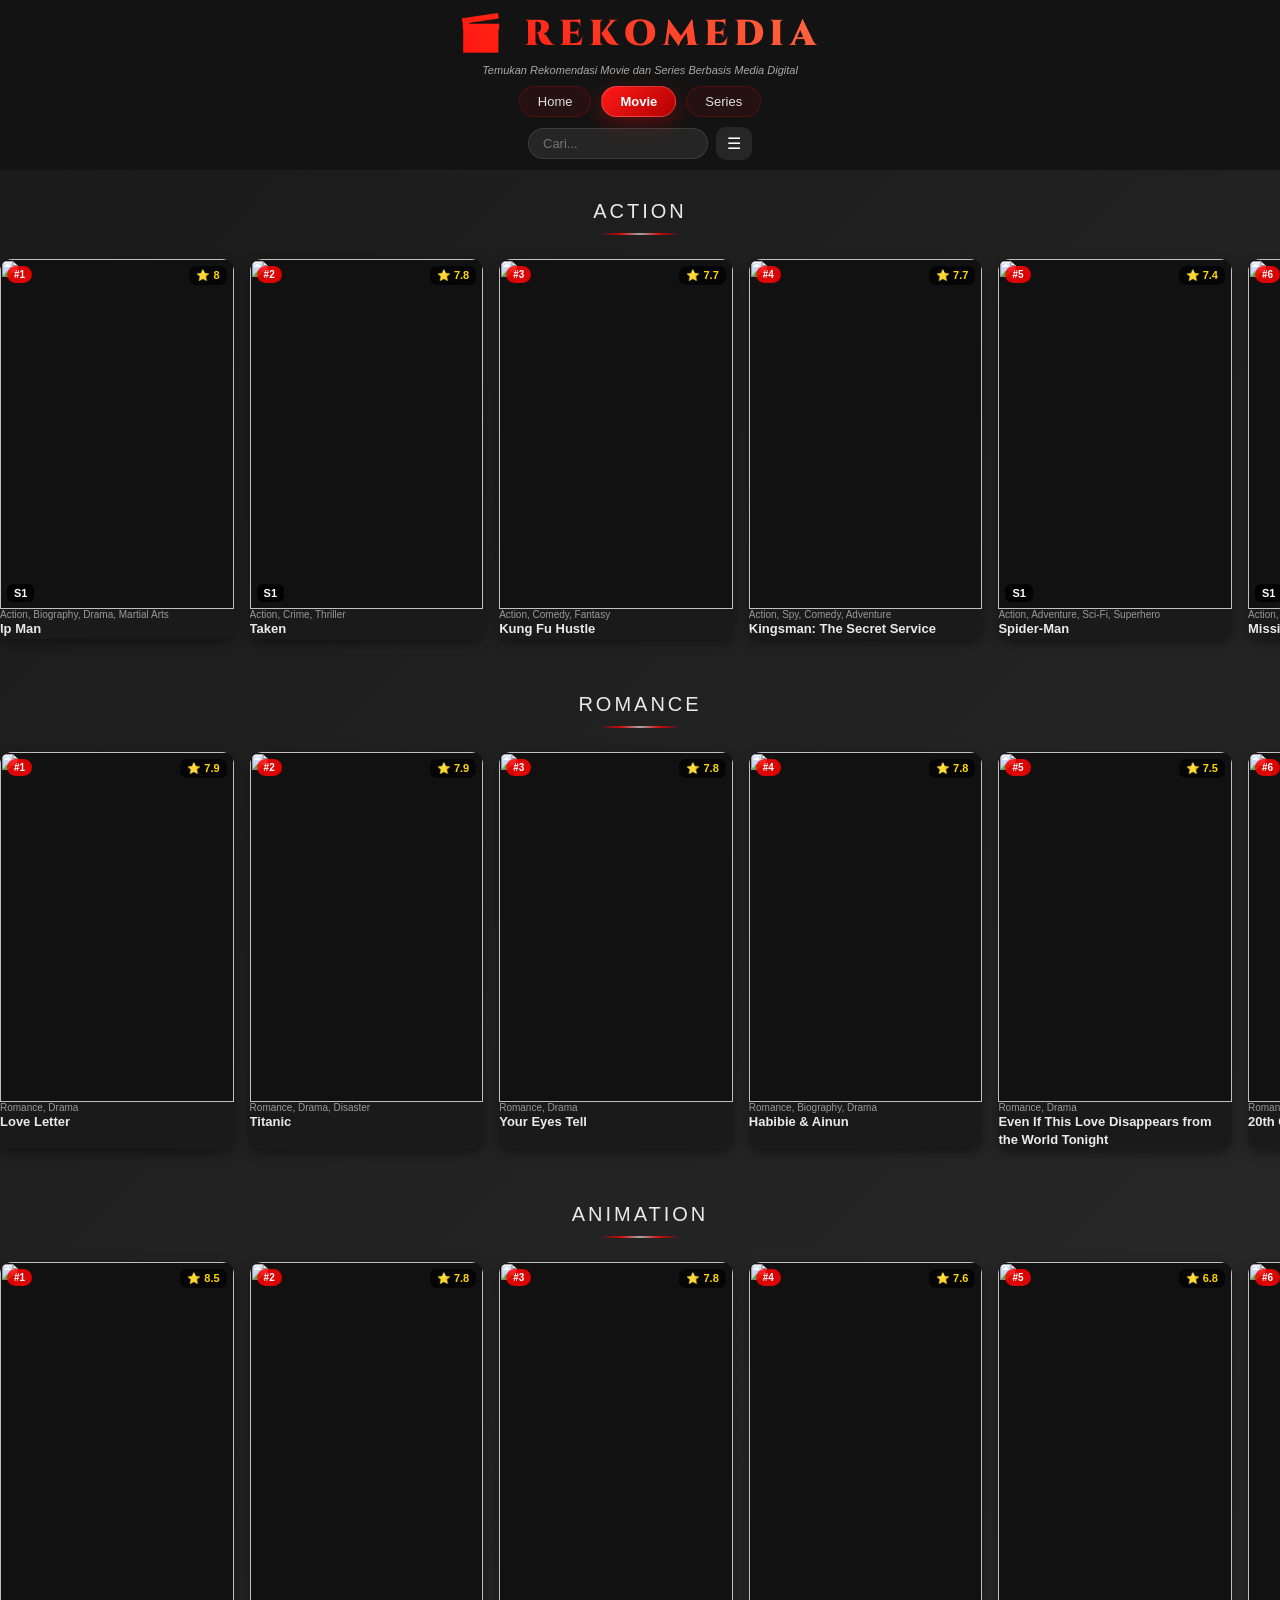
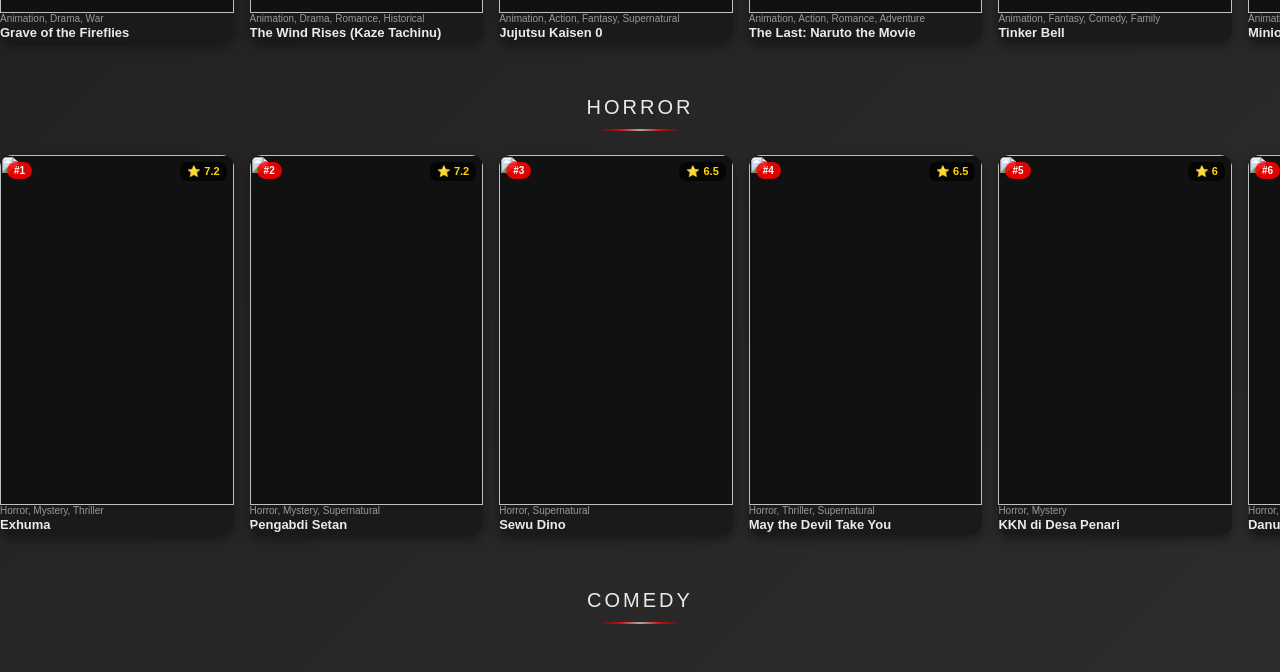
==== commit 75eb546f: "Update movie.html" ====
--- a/movie.html
+++ b/movie.html
@@ -44,6 +44,7 @@
 </main>
 <div id="modal" class="modal" onclick="closeDetail()">
     <div class="modal-content" onclick="event.stopPropagation()">
+        <button class="modal-close" onclick="closeDetail()">✕</button>
         <img id="mPoster" alt="">
         <h2 id="mTitle"></h2>
         <div class="detail-info">
--- a/style.css
+++ b/style.css
@@ -203,13 +203,29 @@
 }
  
 /* =====================
-   GRID CONTAINER
+   HORIZONTAL SCROLL CONTAINER
 ===================== */
 .container {
-    display: grid;
-    grid-template-columns: repeat(auto-fill, minmax(160px, 1fr));
-    gap: 14px;
-    padding: 10px 20px 20px;
+    display: flex;
+    flex-direction: row;
+    gap: 16px;
+    padding: 10px 24px 24px;
+    overflow-x: auto;
+    overflow-y: visible;
+    scroll-snap-type: x mandatory;
+    -webkit-overflow-scrolling: touch;
+}
+ 
+.container::-webkit-scrollbar {
+    height: 5px;
+}
+.container::-webkit-scrollbar-track {
+    background: rgba(255,255,255,0.05);
+    border-radius: 10px;
+}
+.container::-webkit-scrollbar-thumb {
+    background: rgba(255,0,0,0.4);
+    border-radius: 10px;
 }
  
 /* =====================
@@ -217,15 +233,17 @@
 ===================== */
 .card {
     position: relative;
-    width: 100%;
+    flex: 0 0 calc((100vw - 48px - 4 * 16px) / 5);
+    width: calc((100vw - 48px - 4 * 16px) / 5);
     cursor: pointer;
     overflow: hidden;
-    border-radius: 10px;
+    border-radius: 12px;
     display: flex;
     flex-direction: column;
     background: #1a1a1a;
     box-shadow: 0 4px 12px rgba(0,0,0,0.4);
     transition: transform 0.3s ease, box-shadow 0.3s ease;
+    scroll-snap-align: start;
     opacity: 0;
     transform: translateY(20px);
 }
@@ -393,6 +411,32 @@
     color: white;
     text-align: left;
     animation: scaleUp 0.25s ease;
+    position: relative;
+}
+ 
+.modal-close {
+    position: absolute;
+    top: 12px;
+    right: 12px;
+    width: 32px;
+    height: 32px;
+    border-radius: 50%;
+    border: none;
+    background: rgba(255,255,255,0.1);
+    color: white;
+    font-size: 18px;
+    cursor: pointer;
+    display: flex;
+    align-items: center;
+    justify-content: center;
+    transition: 0.2s;
+    z-index: 10;
+    line-height: 1;
+}
+ 
+.modal-close:hover {
+    background: rgba(255,0,0,0.5);
+    transform: scale(1.1);
 }
  
 @keyframes fadeIn {
@@ -478,9 +522,9 @@
    RESPONSIVE — TABLET
 ===================== */
 @media (max-width: 900px) {
-    .container {
-        grid-template-columns: repeat(auto-fill, minmax(140px, 1fr));
-        gap: 12px;
+    .card {
+        flex: 0 0 calc((100vw - 40px - 3 * 16px) / 4);
+        width: calc((100vw - 40px - 3 * 16px) / 4);
     }
 }
  
@@ -507,10 +551,14 @@
         letter-spacing: 2px;
     }
  
+    .card {
+        flex: 0 0 calc((100vw - 28px - 2 * 10px) / 3);
+        width: calc((100vw - 28px - 2 * 10px) / 3);
+    }
+ 
     .container {
-        grid-template-columns: repeat(2, 1fr);
         gap: 10px;
-        padding: 8px 12px 16px;
+        padding: 8px 14px 16px;
     }
  
     .title {
@@ -534,3 +582,18 @@
         height: 170px;
     }
 }
+ 
+/* =====================
+   RESPONSIVE — HP KECIL
+===================== */
+@media (max-width: 380px) {
+    .card {
+        flex: 0 0 calc((100vw - 28px - 10px) / 2);
+        width: calc((100vw - 28px - 10px) / 2);
+    }
+ 
+    .epic-title {
+        font-size: 18px;
+        letter-spacing: 2px;
+    }
+}
